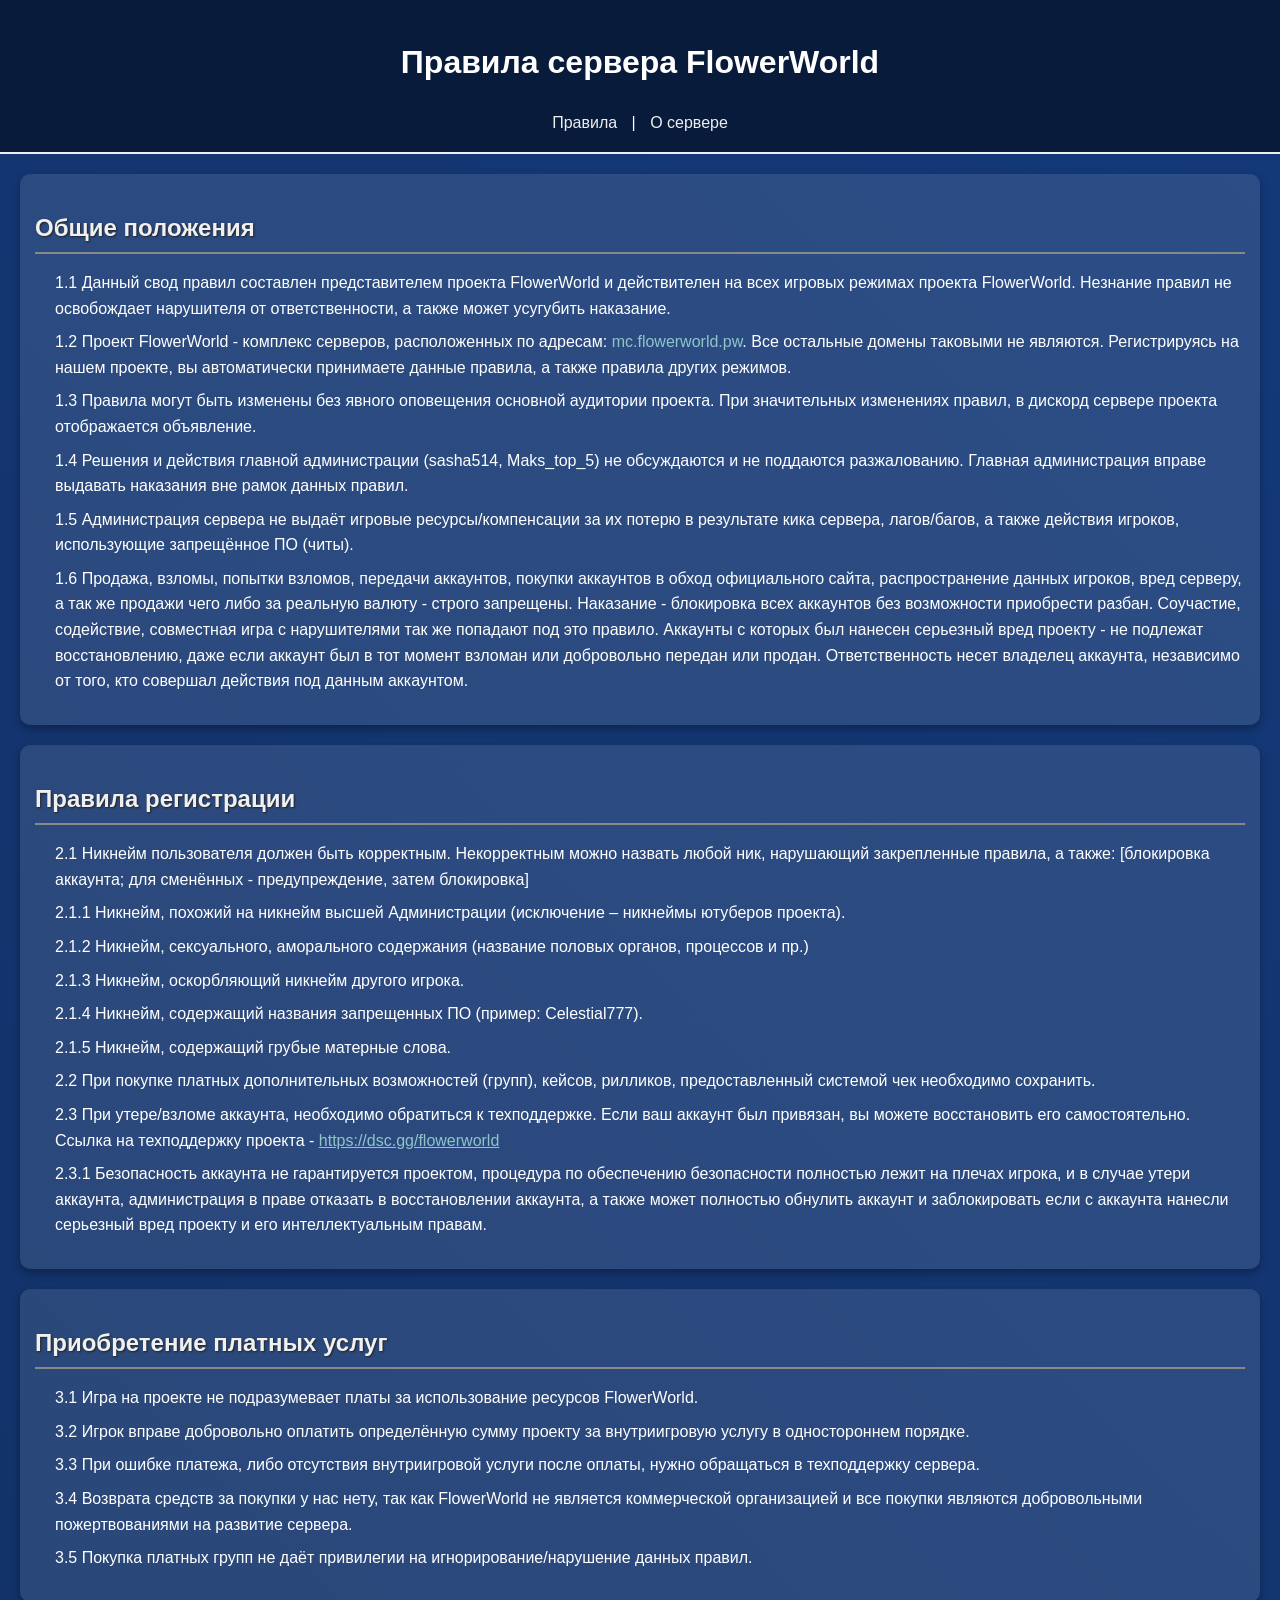
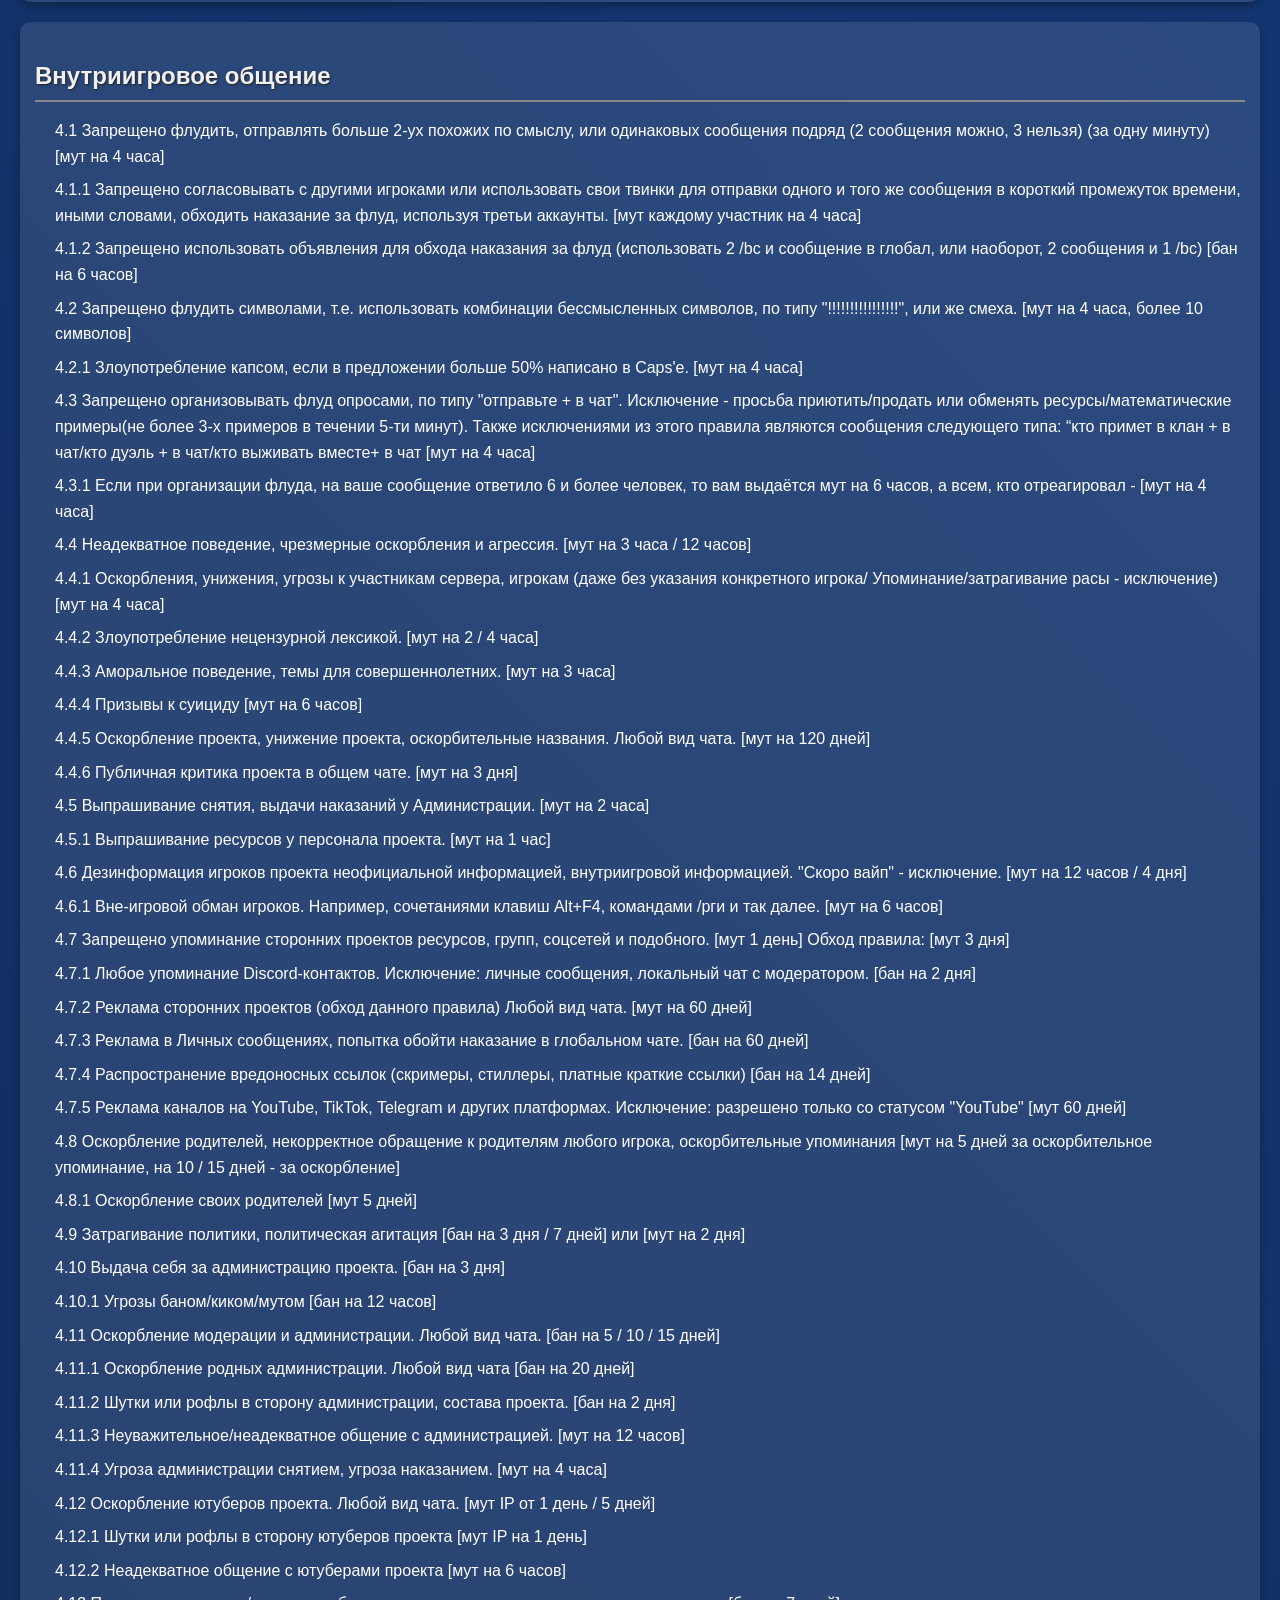
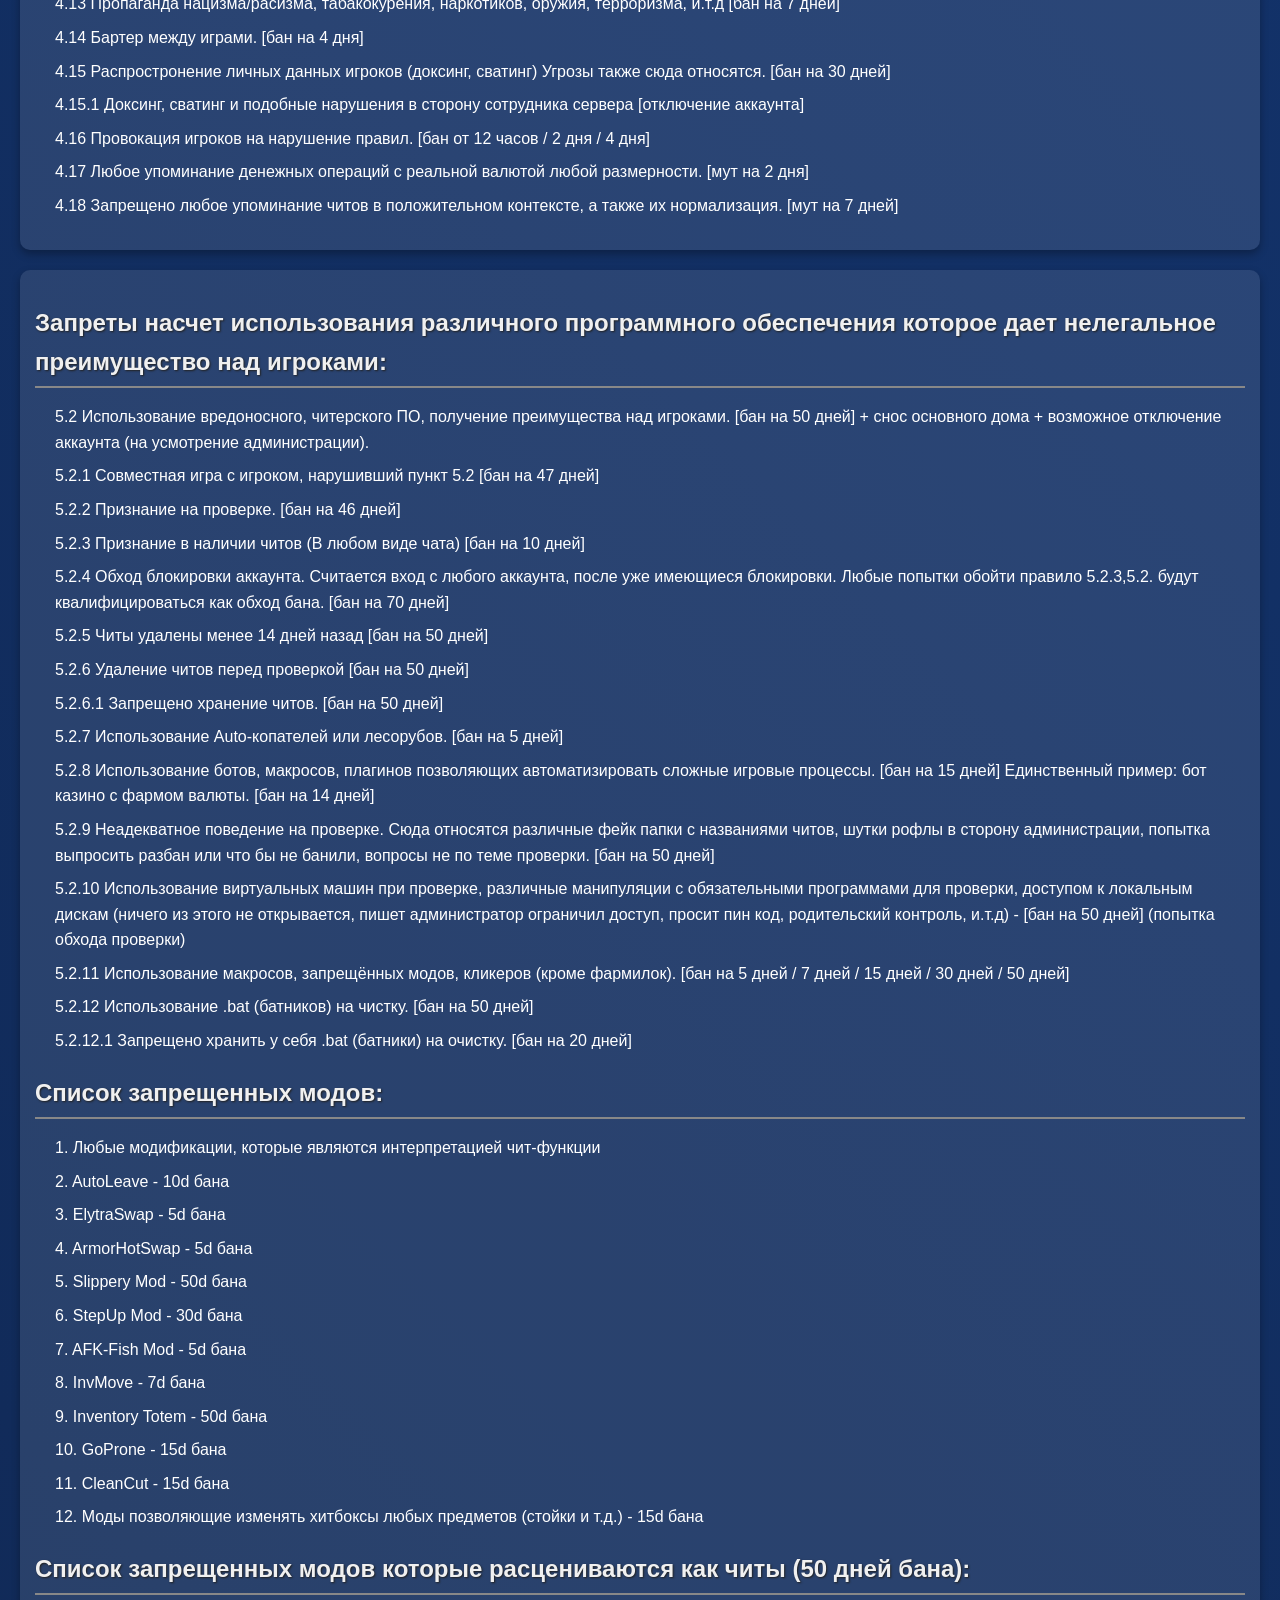
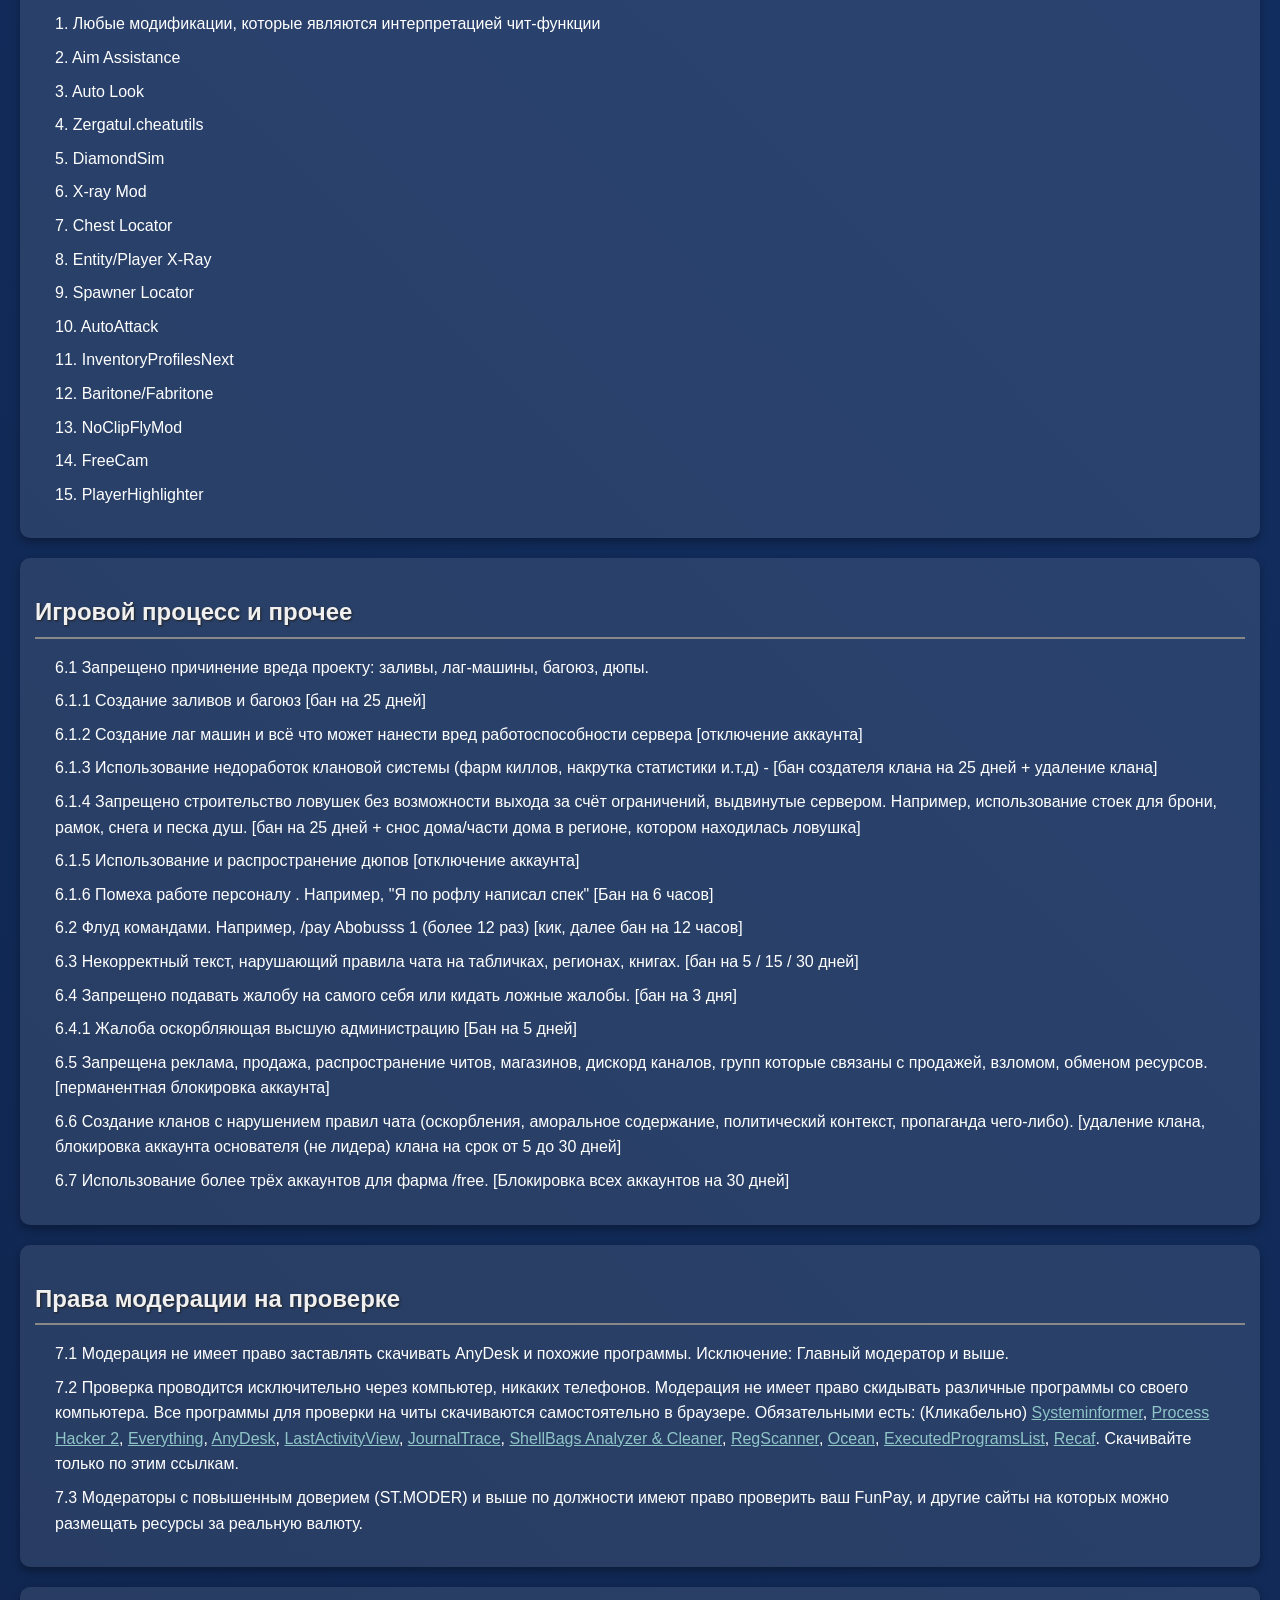
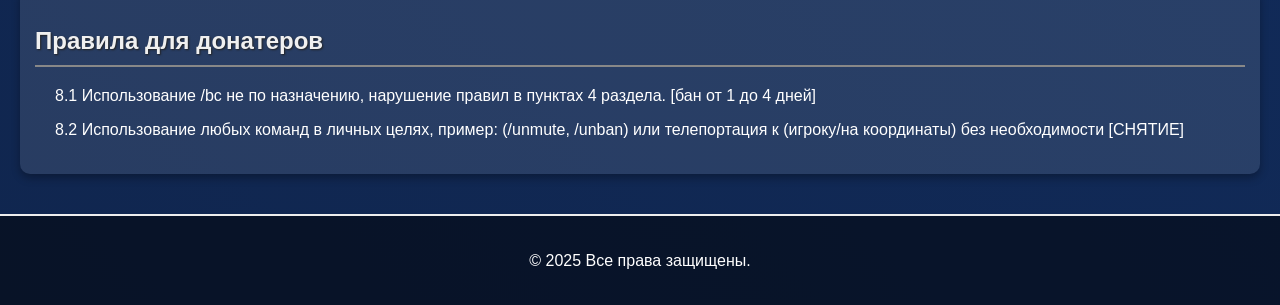
==== index.html @ 63f64631 "Version3.0" ====
<!DOCTYPE html>
<html lang="ru">
<head>
    <meta charset="UTF-8">
    <meta name="viewport" content="width=device-width, initial-scale=1.0">
    <title>Правила сервера Minecraft</title>
    <link rel="stylesheet" href="style.css">
    <link rel="icon" href="test.ico" type="image/x-icon">
</head>
<body>
    <header>
        <h1>Правила сервера FlowerWorld</h1>
        <nav>
            <a href="index.html" style="text-decoration: none;">Правила</a> |
            <a href="about.html" style="text-decoration: none;">О сервере</a>
        </nav>
    </header>
    <main>
        <p id="copy_message">Текст скопирован</p>
        <section id="first">
            <h2>Общие положения</h2>
            <ol class="remove_list">
                <li>1.1 Данный свод правил составлен представителем проекта FlowerWorld и действителен на всех игровых режимах проекта FlowerWorld. Незнание правил не освобождает нарушителя от ответственности, а также может усугубить наказание.</ul>
                <li>1.2 Проект FlowerWorld - комплекс серверов, расположенных по адресам: <a onclick="Copy()" value="mc.flowerworld.pw" id="copy_url" style="cursor: pointer;">mc.flowerworld.pw</a>. Все остальные домены таковыми не являются. Регистрируясь на нашем проекте, вы автоматически принимаете данные правила, а также правила других режимов.</ul>
                <li>1.3 Правила могут быть изменены без явного оповещения основной аудитории проекта. При значительных изменениях правил, в дискорд сервере проекта отображается объявление.</ul>
                <li>1.4 Решения и действия главной администрации (sasha514, Maks_top_5) не обсуждаются и не поддаются разжалованию. Главная администрация вправе выдавать наказания вне рамок данных правил.</ul>
                <li>1.5 Администрация сервера не выдаёт игровые ресурсы/компенсации за их потерю в результате кика сервера, лагов/багов, а также действия игроков, использующие запрещённое ПО (читы).</ul>
                <li>1.6 Продажа, взломы, попытки взломов, передачи аккаунтов, покупки аккаунтов в обход официального сайта, распространение данных игроков, вред серверу, а так же продажи чего либо за реальную валюту - строго запрещены. Наказание - блокировка всех аккаунтов без возможности приобрести разбан. Соучастие, содействие, совместная игра с нарушителями так же попадают под это правило. Аккаунты с которых был нанесен серьезный вред проекту - не подлежат восстановлению, даже если аккаунт был в тот момент взломан или добровольно передан или продан. Ответственность несет владелец аккаунта, независимо от того, кто совершал действия под данным аккаунтом.</ul>
            </ol>
        </section>
        <section id="registration">
            <h2>Правила регистрации</h2>
            <!-- Здесь будут правила регистрации -->
            <ol class="remove_list">
                <li>2.1 Никнейм пользователя должен быть корректным. Некорректным можно назвать любой ник, нарушающий закрепленные правила, а также: [блокировка аккаунта; для сменённых - предупреждение, затем блокировка]</li>
                <li>2.1.1 Никнейм, похожий на никнейм высшей Администрации (исключение – никнеймы ютуберов проекта).</li>
                <li>2.1.2 Никнейм, сексуального, аморального содержания (название половых органов, процессов и пр.)</li>
                <li>2.1.3 Никнейм, оскорбляющий никнейм другого игрока.</li>
                <li>2.1.4 Никнейм, содержащий названия запрещенных ПО (пример: Celestial777).</li>
                <li>2.1.5 Никнейм, содержащий грубые матерные слова.</li>
                <li>2.2 При покупке платных дополнительных возможностей (групп), кейсов, рилликов, предоставленный системой чек необходимо сохранить.</li>
                <li>2.3 При утере/взломе аккаунта, необходимо обратиться к техподдержке. Если ваш аккаунт был привязан, вы можете восстановить его самостоятельно. Ссылка на техподдержку проекта - <a href="https://dsc.gg/flowerworld" style="color: rgb(143, 197, 199);">https://dsc.gg/flowerworld</a></li>
                <li>2.3.1 Безопасность аккаунта не гарантируется проектом, процедура по обеспечению безопасности полностью лежит на плечах игрока, и в случае утери аккаунта, администрация в праве отказать в восстановлении аккаунта, а также может полностью обнулить аккаунт и заблокировать если с аккаунта нанесли серьезный вред проекту и его интеллектуальным правам.</li>
            </ol>
        </section>
        <section id="payments">
            <h2>Приобретение платных услуг</h2>
            <ol class="remove_list">
                <li>3.1 Игра на проекте не подразумевает платы за использование ресурсов FlowerWorld.</li>
                <li>3.2 Игрок вправе добровольно оплатить определённую сумму проекту за внутриигровую услугу в одностороннем порядке.</li>
                <li>3.3 При ошибке платежа, либо отсутствия внутриигровой услуги после оплаты, нужно обращаться в техподдержку сервера.</li>
                <li>3.4 Возврата средств за покупки у нас нету, так как FlowerWorld не является коммерческой организацией и все покупки являются добровольными пожертвованиями на развитие сервера.</li>
                <li>3.5 Покупка платных групп не даёт привилегии на игнорирование/нарушение данных правил.</li>
            </ol>
        </section>
        <section id="communication">
            <h2>Внутриигровое общение</h2>
            <!-- Здесь будут правила общения -->
            <ol class="remove_list">
                <li>4.1 Запрещено флудить, отправлять больше 2-ух похожих по смыслу, или одинаковых сообщения подряд (2 сообщения можно, 3 нельзя) (за одну минуту) [мут на 4 часа]</li>
                <li>4.1.1 Запрещено согласовывать с другими игроками или использовать свои твинки для отправки одного и того же сообщения в короткий промежуток времени, иными словами, обходить наказание за флуд, используя третьи аккаунты. [мут каждому участник на 4 часа]</li>
                <li>4.1.2 Запрещено использовать объявления для обхода наказания за флуд (использовать 2 /bc и сообщение в глобал, или наоборот, 2 сообщения и 1 /bc) [бан на 6 часов]</li>
                <li>4.2 Запрещено флудить символами, т.е. использовать комбинации бессмысленных символов, по типу "!!!!!!!!!!!!!!!!", или же смеха. [мут на 4 часа, более 10 символов]</li>
                <li>4.2.1 Злоупотребление капсом, если в предложении больше 50% написано в Caps'е. [мут на 4 часа]</li>
                <li>4.3 Запрещено организовывать флуд опросами, по типу "отправьте + в чат". Исключение - просьба приютить/продать или обменять ресурсы/математические примеры(не более 3-х примеров в течении 5-ти минут). Также исключениями из этого правила являются сообщения следующего типа: “кто примет в клан + в чат/кто дуэль + в чат/кто выживать вместе+ в чат [мут на 4 часа]</li>
                <li>4.3.1 Если при организации флуда, на ваше сообщение ответило 6 и более человек, то вам выдаётся мут на 6 часов, а всем, кто отреагировал - [мут на 4 часа]</li>
                <li>4.4 Неадекватное поведение, чрезмерные оскорбления и агрессия. [мут на 3 часа / 12 часов]</li>
                <li>4.4.1 Оскорбления, унижения, угрозы к участникам сервера, игрокам (даже без указания конкретного игрока/ Упоминание/затрагивание расы - исключение) [мут на 4 часа]</li>
                <li>4.4.2 Злоупотребление нецензурной лексикой. [мут на 2 / 4 часа]</li>
                <li>4.4.3 Аморальное поведение, темы для совершеннолетних. [мут на 3 часа]</li>
                <li>4.4.4 Призывы к суициду [мут на 6 часов]</li>
                <li>4.4.5 Оскорбление проекта, унижение проекта, оскорбительные названия. Любой вид чата. [мут на 120 дней]</li>
                <li>4.4.6 Публичная критика проекта в общем чате. [мут на 3 дня]</li>
                <li>4.5 Выпрашивание снятия, выдачи наказаний у Администрации. [мут на 2 часа]</li>
                <li>4.5.1 Выпрашивание ресурсов у персонала проекта. [мут на 1 час]</li>
                <li>4.6 Дезинформация игроков проекта неофициальной информацией, внутриигровой информацией. "Скоро вайп" - исключение. [мут на 12 часов / 4 дня]</li>
                <li>4.6.1 Вне-игровой обман игроков. Например, сочетаниями клавиш Alt+F4, командами /рги и так далее. [мут на 6 часов]</li>
                <li>4.7 Запрещено упоминание сторонних проектов ресурсов, групп, соцсетей и подобного. [мут 1 день] Обход правила: [мут 3 дня]</li>
                <li>4.7.1 Любое упоминание Discord-контактов. Исключение: личные сообщения, локальный чат с модератором. [бан на 2 дня]</li>
                <li>4.7.2 Реклама сторонних проектов (обход данного правила) Любой вид чата. [мут на 60 дней]</li>
                <li>4.7.3 Реклама в Личных сообщениях, попытка обойти наказание в глобальном чате. [бан на 60 дней]</li>
                <li>4.7.4 Распространение вредоносных ссылок (скримеры, стиллеры, платные краткие ссылки) [бан на 14 дней]</li>
                <li>4.7.5 Реклама каналов на YouTube, TikTok, Telegram и других платформах. Исключение: разрешено только со статусом "YouTube" [мут 60 дней]</li>
                <li>4.8 Оскорбление родителей, некорректное обращение к родителям любого игрока, оскорбительные упоминания [мут на 5 дней за оскорбительное упоминание, на 10 / 15 дней - за оскорбление]</li>
                <li>4.8.1 Оскорбление своих родителей [мут 5 дней]</li>
                <li>4.9 Затрагивание политики, политическая агитация [бан на 3 дня / 7 дней] или [мут на 2 дня]</li>
                <li>4.10 Выдача себя за администрацию проекта. [бан на 3 дня]</li>
                <li>4.10.1 Угрозы баном/киком/мутом [бан на 12 часов]</li>
                <li>4.11 Оскорбление модерации и администрации. Любой вид чата. [бан на 5 / 10 / 15 дней]</li>
                <li>4.11.1 Оскорбление родных администрации. Любой вид чата [бан на 20 дней]</li>
                <li>4.11.2 Шутки или рофлы в сторону администрации, состава проекта. [бан на 2 дня]</li>
                <li>4.11.3 Неуважительное/неадекватное общение с администрацией. [мут на 12 часов]</li>
                <li>4.11.4 Угроза администрации снятием, угроза наказанием. [мут на 4 часа]</li>
                <li>4.12 Оскорбление ютуберов проекта. Любой вид чата. [мут IP от 1 день / 5 дней]</li>
                <li>4.12.1 Шутки или рофлы в сторону ютуберов проекта [мут IP на 1 день]</li>
                <li>4.12.2 Неадекватное общение с ютуберами проекта [мут на 6 часов]</li>
                <li>4.13 Пропаганда нацизма/расизма, табакокурения, наркотиков, оружия, терроризма, и.т.д [бан на 7 дней]</li>
                <li>4.14 Бартер между играми. [бан на 4 дня]</li>
                <li>4.15 Распростронение личных данных игроков (доксинг, сватинг) Угрозы также сюда относятся. [бан на 30 дней]</li>
                <li>4.15.1 Доксинг, сватинг и подобные нарушения в сторону сотрудника сервера [отключение аккаунта]</li>
                <li>4.16 Провокация игроков на нарушение правил. [бан от 12 часов / 2 дня / 4 дня]</li>
                <li>4.17 Любое упоминание денежных операций с реальной валютой любой размерности. [мут на 2 дня]</li>
                <li>4.18 Запрещено любое упоминание читов в положительном контексте, а также их нормализация. [мут на 7 дней]</li>
                <li></li>
            </ol>
        </section>
        <section id="software">
            <h2>Запреты насчет использования различного программного обеспечения которое дает нелегальное преимущество над игроками:</h2>
            <ol class="remove_list">
                <li>5.2 Использование вредоносного, читерского ПО, получение преимущества над игроками. [бан на 50 дней] + снос основного дома + возможное отключение аккаунта (на усмотрение администрации).</li>
                <li>5.2.1 Совместная игра с игроком, нарушивший пункт 5.2 [бан на 47 дней]</li>
                <li>5.2.2 Признание на проверке. [бан на 46 дней]</li>
                <li>5.2.3 Признание в наличии читов (В любом виде чата) [бан на 10 дней]</li>
                <li>5.2.4 Обход блокировки аккаунта. Считается вход с любого аккаунта, после уже имеющиеся блокировки. Любые попытки обойти правило 5.2.3,5.2. будут квалифицироваться как обход бана. [бан на 70 дней]</li>
                <li>5.2.5 Читы удалены менее 14 дней назад [бан на 50 дней]</li>
                <li>5.2.6 Удаление читов перед проверкой [бан на 50 дней]</li>
                <li>5.2.6.1 Запрещено хранение читов. [бан на 50 дней]</li>
                <li>5.2.7 Использование Auto-копателей или лесорубов. [бан на 5 дней]</li>
                <li>5.2.8 Использование ботов, макросов, плагинов позволяющих автоматизировать сложные игровые процессы. [бан на 15 дней] Единственный пример: бот казино с фармом валюты. [бан на 14 дней]</li>
                <li>5.2.9 Неадекватное поведение на проверке. Сюда относятся различные фейк папки с названиями читов, шутки рофлы в сторону администрации, попытка выпросить разбан или что бы не банили, вопросы не по теме проверки. [бан на 50 дней]</li>
                <li>5.2.10 Использование виртуальных машин при проверке, различные манипуляции с обязательными программами для проверки, доступом к локальным дискам (ничего из этого не открывается, пишет администратор ограничил доступ, просит пин код, родительский контроль, и.т.д) - [бан на 50 дней] (попытка обхода проверки)</li>
                <li>5.2.11 Использование макросов, запрещённых модов, кликеров (кроме фармилок). [бан на 5 дней / 7 дней / 15 дней / 30 дней / 50 дней]</li>
                <li>5.2.12 Использование .bat (батников) на чистку. [бан на 50 дней]</li>
                <li>5.2.12.1 Запрещено хранить у себя .bat (батники) на очистку. [бан на 20 дней]</li>
            </ol>
            <h2>Список запрещенных модов:</h2>
            <ol class="remove_list">
                <li>1. Любые модификации, которые являются интерпретацией чит-функции</li>
                <li>2. AutoLeave - 10d бана</li>
                <li>3. ElytraSwap - 5d бана</li>
                <li>4. ArmorHotSwap - 5d бана</li>
                <li>5. Slippery Mod - 50d бана</li>
                <li>6. StepUp Mod - 30d бана</li>
                <li>7. AFK-Fish Mod - 5d бана</li>
                <li>8. InvMove - 7d бана</li>
                <li>9. Inventory Totem - 50d бана</li>
                <li>10. GoProne - 15d бана</li>
                <li>11. CleanCut - 15d бана</li>
                <li>12. Моды позволяющие изменять хитбоксы любых предметов (стойки и т.д.) - 15d бана </li>
            </ol>
            <h2>Список запрещенных модов которые расцениваются как читы (50 дней бана):</h2>
            <ol class="remove_list">
                <li>1. Любые модификации, которые являются интерпретацией чит-функции</li>
                <li>2. Aim Assistance</li>
                <li>3. Auto Look</li>
                <li>4. Zergatul.cheatutils</li>
                <li>5. DiamondSim</li>
                <li>6. X-ray Mod</li>
                <li>7. Chest Locator</li>
                <li>8. Entity/Player X-Ray</li>
                <li>9. Spawner Locator</li>
                <li>10. AutoAttack</li>
                <li>11. InventoryProfilesNext</li>
                <li>12. Baritone/Fabritone</li>
                <li>13. NoClipFlyMod</li>
                <li>14. FreeCam</li>
                <li>15. PlayerHighlighter</li>
            </ol>
        </section>
        <section id="gameplay">
            <h2>Игровой процесс и прочее</h2>
            <ol class="remove_list">
                <li>6.1 Запрещено причинение вреда проекту: заливы, лаг-машины, багоюз, дюпы.</li>
                <li>6.1.1 Создание заливов и багоюз [бан на 25 дней]</li>
                <li>6.1.2 Создание лаг машин и всё что может нанести вред работоспособности сервера [отключение аккаунта]</li>
                <li>6.1.3 Использование недоработок клановой системы (фарм киллов, накрутка статистики и.т.д) - [бан создателя клана на 25 дней + удаление клана]</li>
                <li>6.1.4 Запрещено строительство ловушек без возможности выхода за счёт ограничений, выдвинутые сервером. Например, использование стоек для брони, рамок, снега и песка душ. [бан на 25 дней + снос дома/части дома в регионе, котором находилась ловушка]</li>
                <li>6.1.5 Использование и распространение дюпов [отключение аккаунта]</li>
                <li>6.1.6 Помеха работе персоналу . Например, "Я по рофлу написал спек" [Бан на 6 часов]</li>
                <li>6.2 Флуд командами. Например, /pay Abobusss 1 (более 12 раз) [кик, далее бан на 12 часов]</li>
                <li>6.3 Некорректный текст, нарушающий правила чата на табличках, регионах, книгах. [бан на 5 / 15 / 30 дней]</li>
                <li>6.4 Запрещено подавать жалобу на самого себя или кидать ложные жалобы. [бан на 3 дня]</li>
                <li>6.4.1 Жалоба оскорбляющая высшую администрацию [Бан на 5 дней]</li>
                <li>6.5 Запрещена реклама, продажа, распространение читов, магазинов, дискорд каналов, групп которые связаны с продажей, взломом, обменом ресурсов. [перманентная блокировка аккаунта]</li>
                <li>6.6 Создание кланов с нарушением правил чата (оскорбления, аморальное содержание, политический контекст, пропаганда чего-либо). [удаление клана, блокировка аккаунта основателя (не лидера) клана на срок от 5 до 30 дней]</li>
                <li>6.7 Использование более трёх аккаунтов для фарма /free. [Блокировка всех аккаунтов на 30 дней]</li>

            </ol>
        </section>
           <section id="moderation">
            <h2>Права модерации на проверке</h2>
            <ol class="remove_list">
                <li>7.1 Модерация не имеет право заставлять скачивать AnyDesk и похожие программы. Исключение: Главный модератор и выше.</li>
                <li>7.2 Проверка проводится исключительно через компьютер, никаких телефонов. Модерация не имеет право скидывать различные программы со своего компьютера. Все программы для проверки на читы скачиваются самостоятельно в браузере. Обязательными есть: (Кликабельно) <a href="https://systeminformer.sourceforge.io/">Systeminformer</a>, <a href="https://systeminformer.sourceforge.io/downloads">Process Hacker 2</a>, <a href="https://www.voidtools.com/ru-ru/">Everything</a>, <a href="https://anydesk.com/ru">AnyDesk</a>, <a href="https://www.nirsoft.net/utils/computer_activity_view.html">LastActivityView</a>, <a href="https://github.com/ponei/JournalTrace/releases/tag/1.0">JournalTrace</a>, <a href="https://privazer.com/ru/download-shellbag-analyzer-shellbag-cleaner.php">ShellBags Analyzer & Cleaner</a>, <a href="https://www.nirsoft.net/utils/regscanner.html">RegScanner</a>, <a href="https://anticheat.ac/download/">Ocean</a>, <a href="https://www.nirsoft.net/utils/executed_programs_list.html">ExecutedProgramsList</a>, <a href="https://github.com/Col-E/Recaf/releases">Recaf</a>. Скачивайте только по этим ссылкам.</li>
                <li>7.3 Модераторы с повышенным доверием (ST.MODER) и выше по должности имеют право проверить ваш FunPay, и другие сайты на которых можно размещать ресурсы за реальную валюту.</li>
            </ol>
        </section>
        <section id="donators">
            <h2>Правила для донатеров</h2>
            <ol class="remove_list">
                <li>8.1 Использование /bc не по назначению, нарушение правил в пунктах 4 раздела. [бан от 1 до 4 дней]</li>
                <li>8.2 Использование любых команд в личных целях, пример: (/unmute, /unban) или телепортация к (игроку/на координаты) без необходимости [СНЯТИЕ]</li>
            </ol>
        </section>
    </main>
    <footer>
        <p>© 2025 Все права защищены.</p>
    </footer>
    <script src="script.js"></script>
    <script src="script.js"></script>
</body>
</html>
---- style.css ----
* {
    /* overflow: visible; */
    user-select: none;
}

body {
    font-family: 'Arial', sans-serif;
    margin: 0;
    padding: 0;
    color: #fff;
    line-height: 1.6;
    /* Создаем градиентный фон */
    background: linear-gradient(45deg, #10264f, #143979);
    /* Добавляем анимированный эффект.  Ключевые кадры определяют изменение фона со временем */
    animation: gradient 15s ease infinite;
}

@keyframes gradient {
    0% {
        background-position: 0% 50%; /* Начальная позиция градиента */
    }
    50% {
        background-position: 100% 50%; /* Смещаем градиент */
    }
    100% {
        background-position: 0% 50%; /* Возвращаем градиент в исходное положение */
    }
}

#copy_message {
    background-color: rgb(0, 100, 27);
    display: none;
    position: fixed;
    top: 0;
    right: 41%;
    padding: 0.5% 5%;
    border-radius: 10px;
    z-index: 2;
    animation: opacity 3s ease infinite;
}

@keyframes opacity {
    0% { opacity: 1; } 
    30% { opacity: 1; }
    100% { opacity: 0; }
}

header {
    position: sticky;
    top: 0;
    background-color: #091b3b; /* Затемненный фон для выделения */
    color: #fff;
    padding: 1rem 0;
    text-align: center;
    border-bottom: 2px solid #eee; /* Светлый разделитель */
    z-index: 1;
    height: 12%;
 }

main {
    padding: 20px;
}

section {
    margin-bottom: 20px;
    background-color: rgba(255, 255, 255, 0.1); /* Полупрозрачный белый */
    padding: 15px;
    border-radius: 10px;
    box-shadow: 0 4px 8px rgba(0, 0, 0, 0.3);
    transition: transform 0.2s ease-in-out; /* Плавный эффект при наведении */
 }

section:hover {
    transform: translateY(-5px); /* Поднимаем секцию при наведении */
    box-shadow: 0 6px 12px rgba(0, 0, 0, 0.7); /* Усиливаем тень при наведении */
}

h2 {
    color: #f0f0f0; /* Более светлый цвет заголовков */
    border-bottom: 2px solid #888;
    padding-bottom: 5px;
    margin-bottom: 10px;
    text-shadow: 1px 1px 2px #222;
}

ol {
    padding-left: 20px;
}

li {
    margin-bottom: 8px;
}

a {
    color: rgb(143, 197, 199);
}
footer {
    text-align: center;
    padding: 1rem 0;
    background-color: rgba(0, 0, 0, 0.5);
    color: #fff;
    border-top: 2px solid #eee;
 }

nav a {
    color: #eee;
    text-decoration: none;
    margin: 0 10px;
    transition: color 0.3s ease;
}

nav a:hover {
    color: #bbb;
}





.remove_list {
    list-style-type: none
}
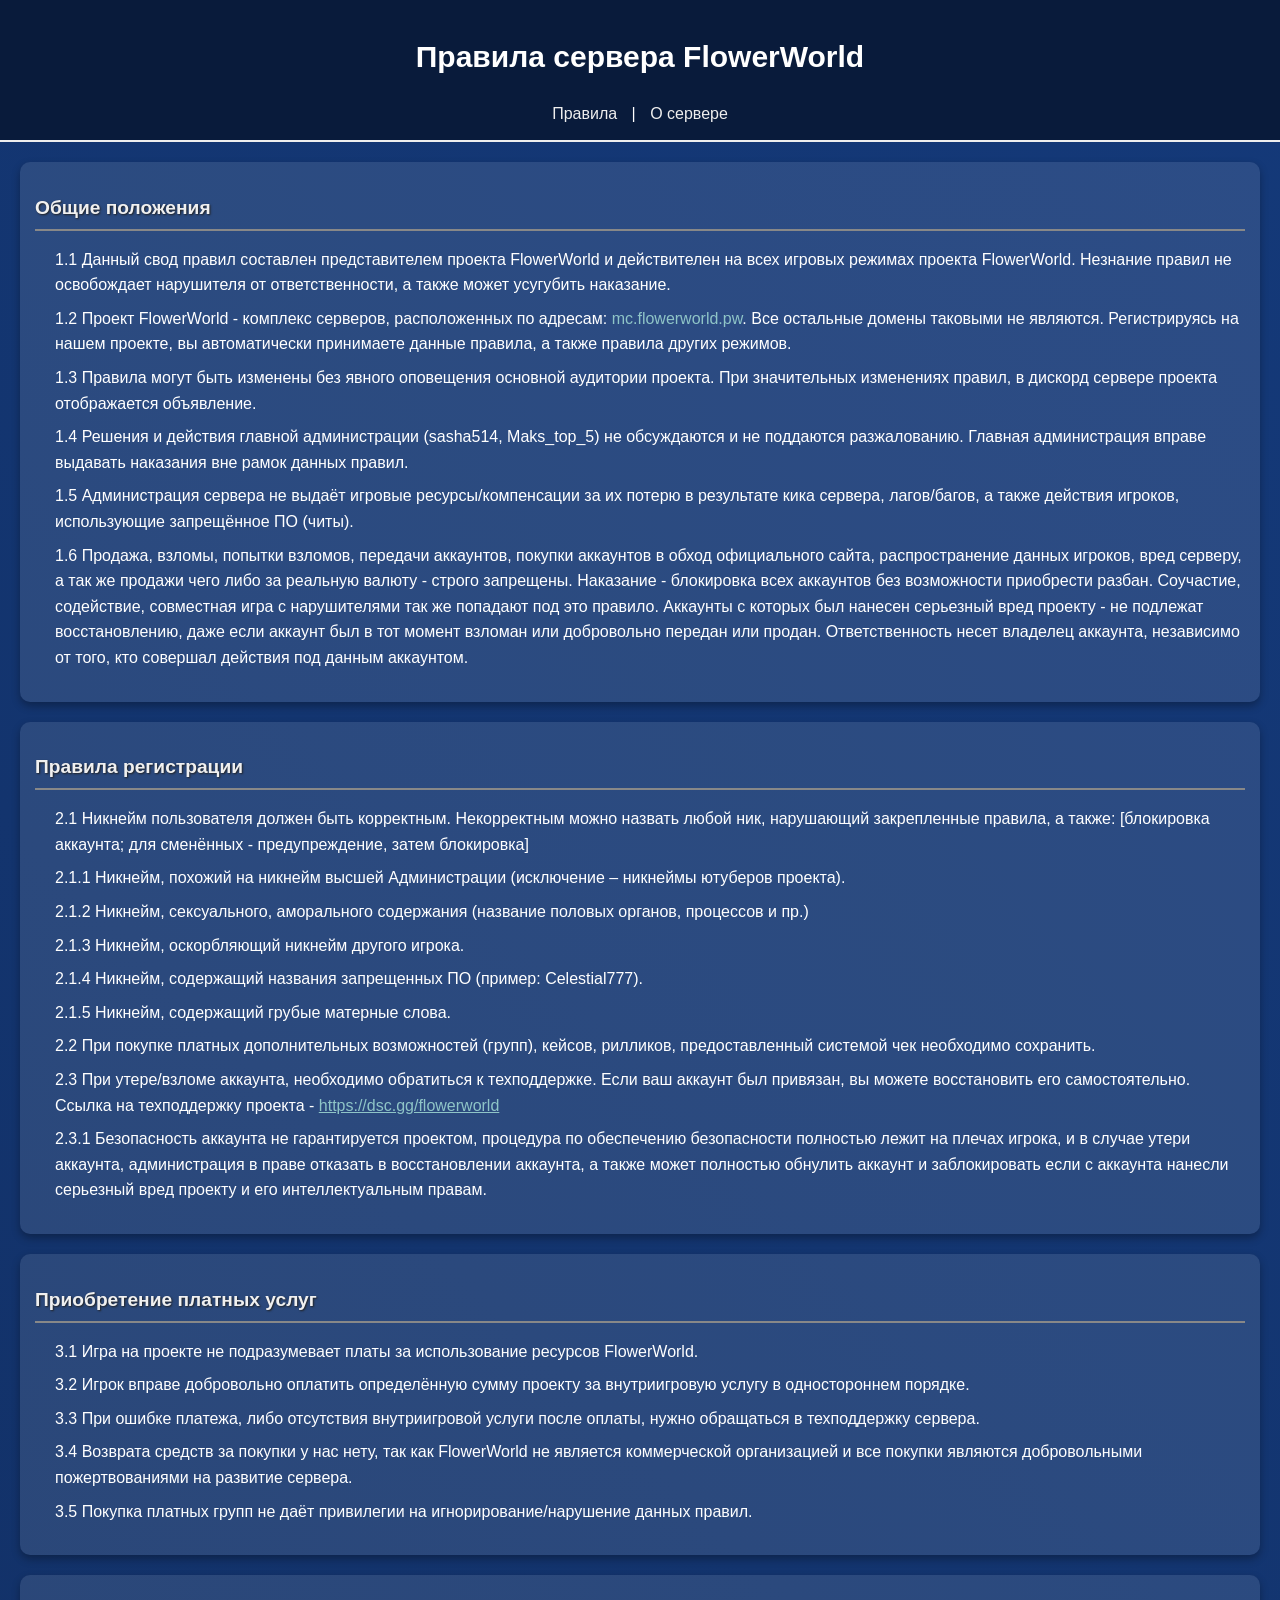
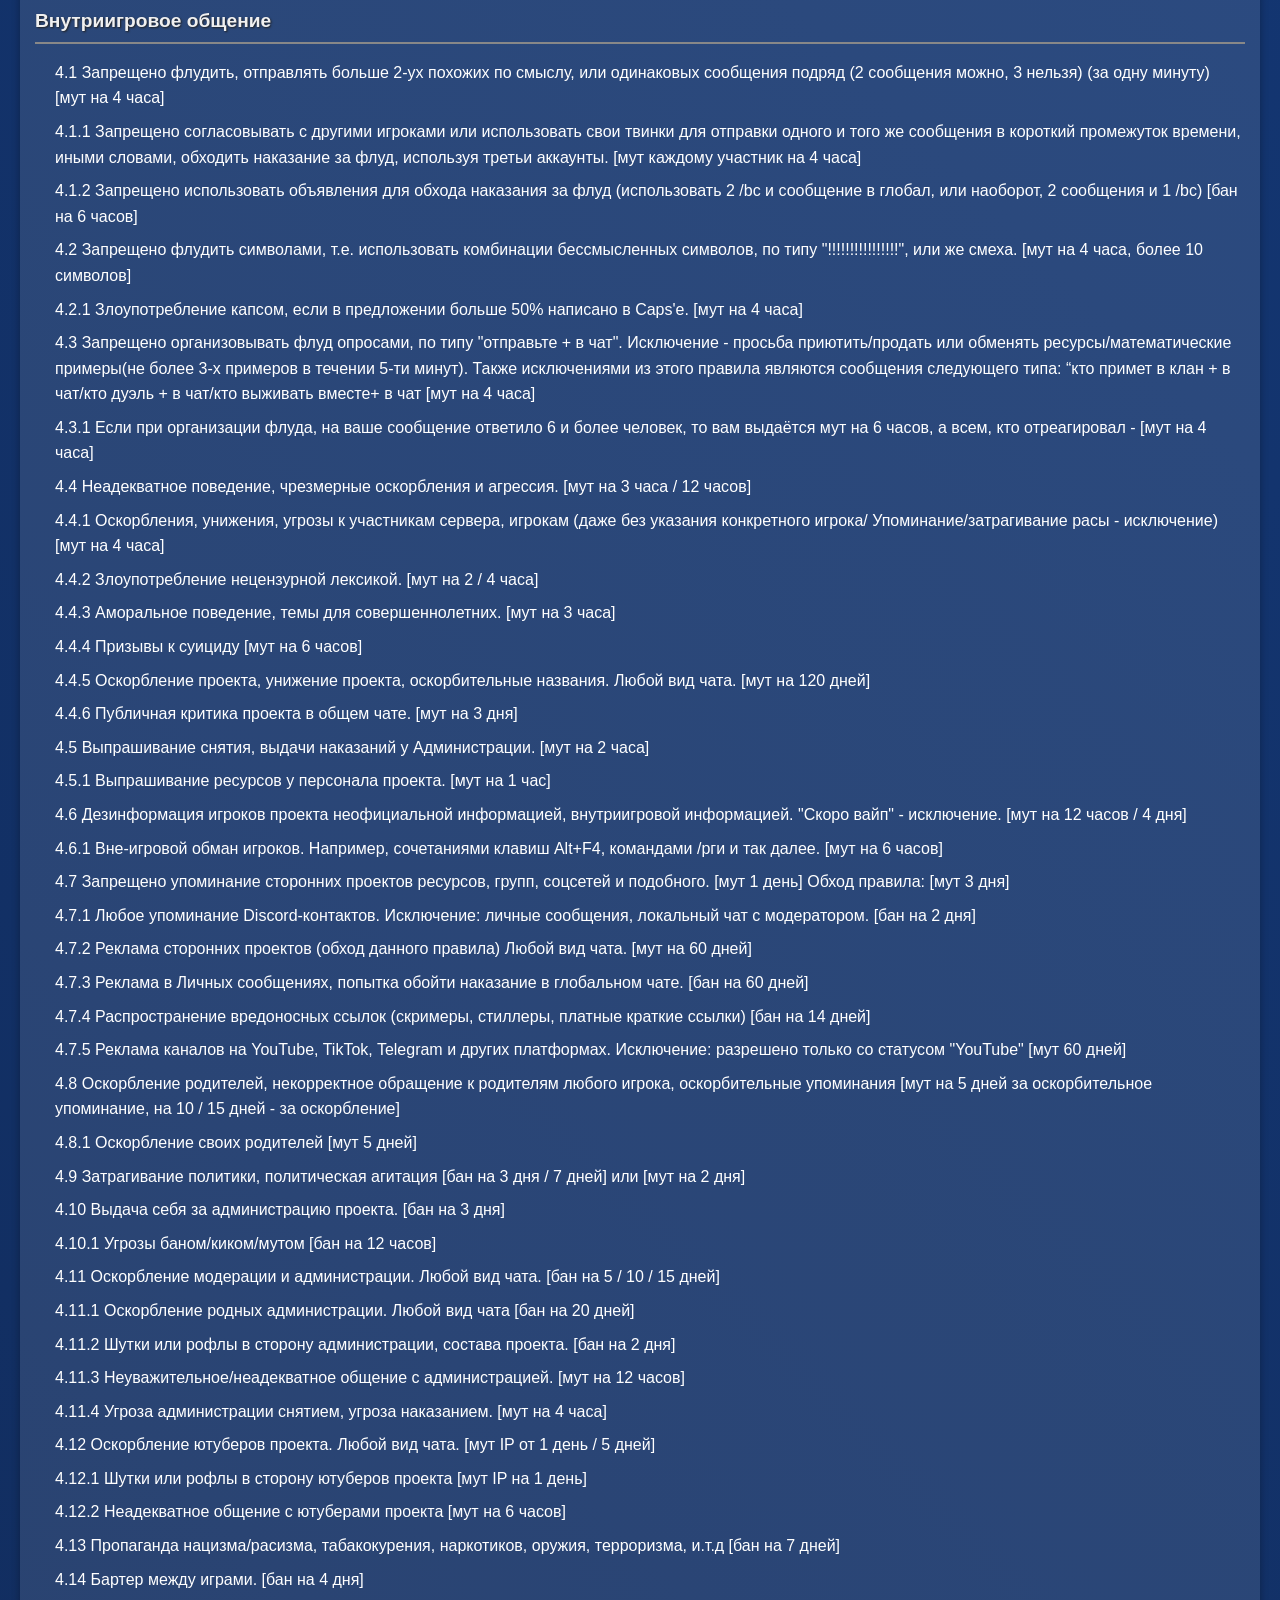
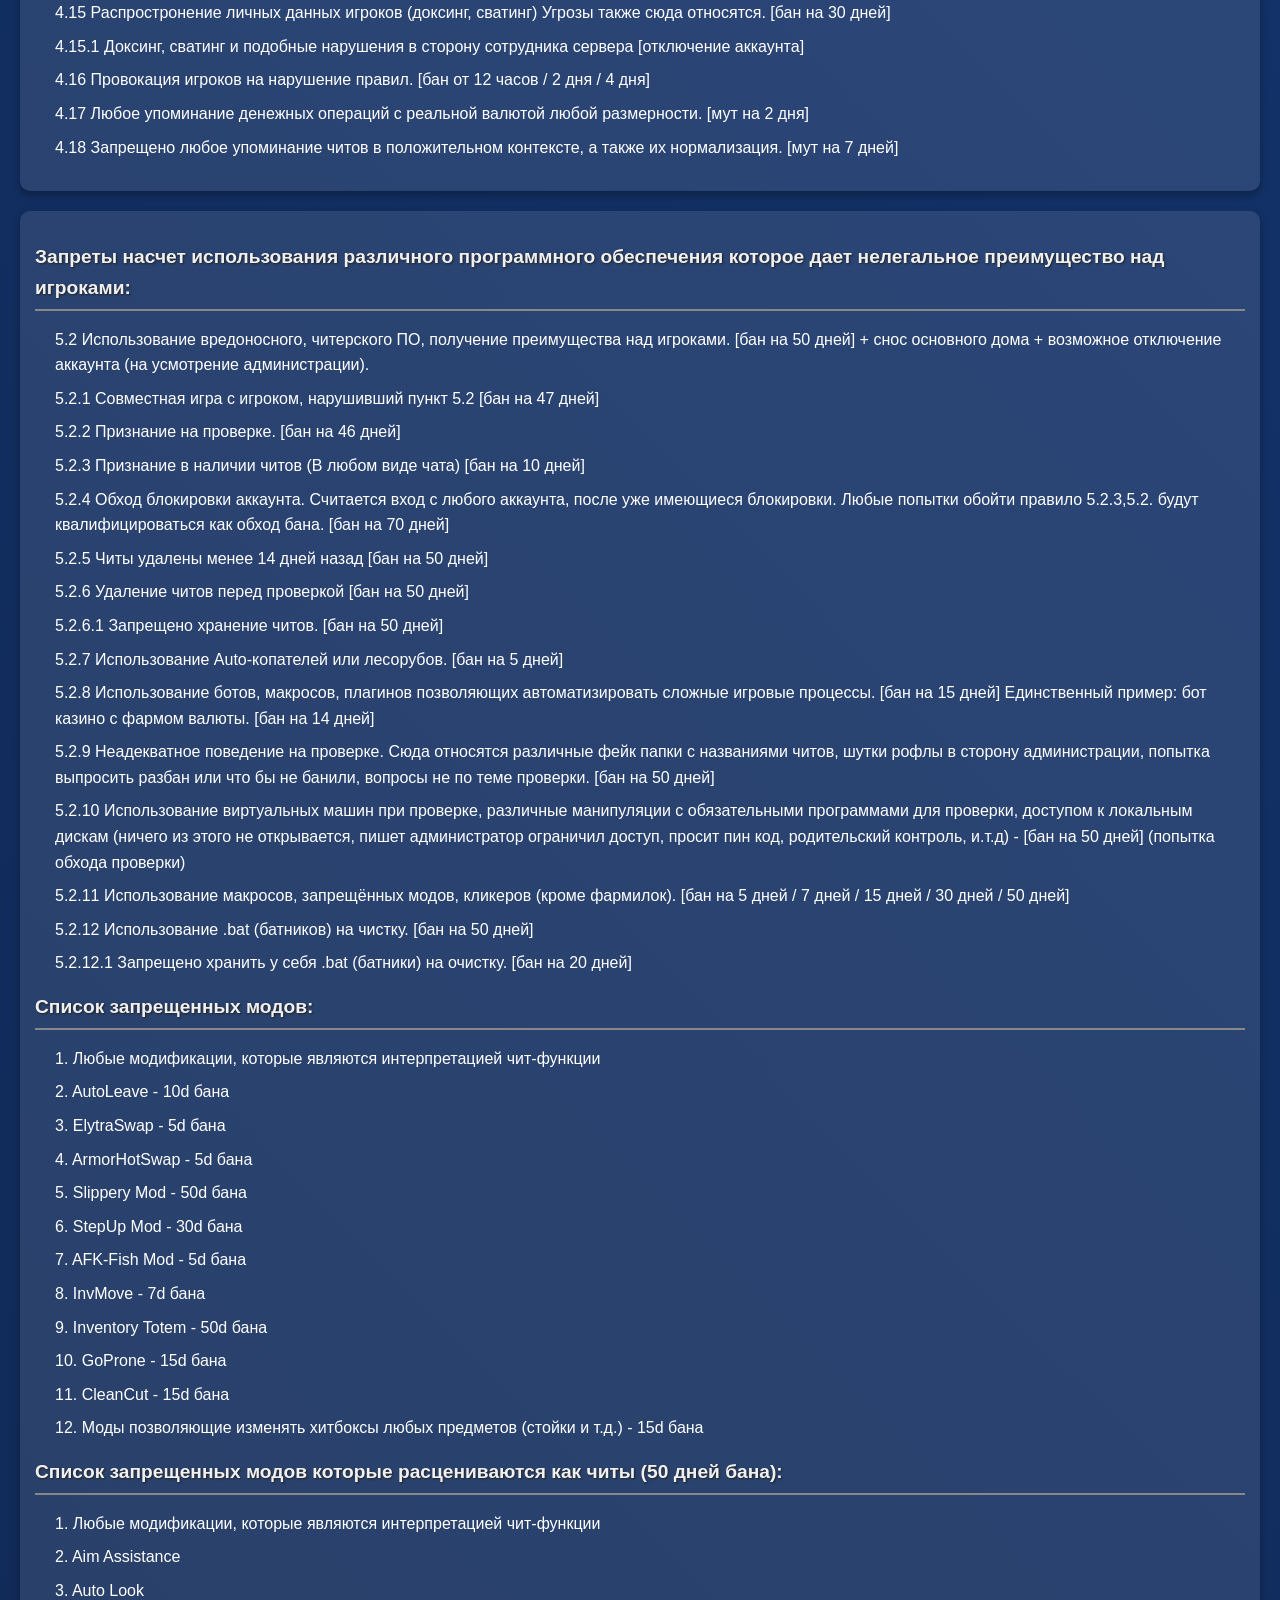
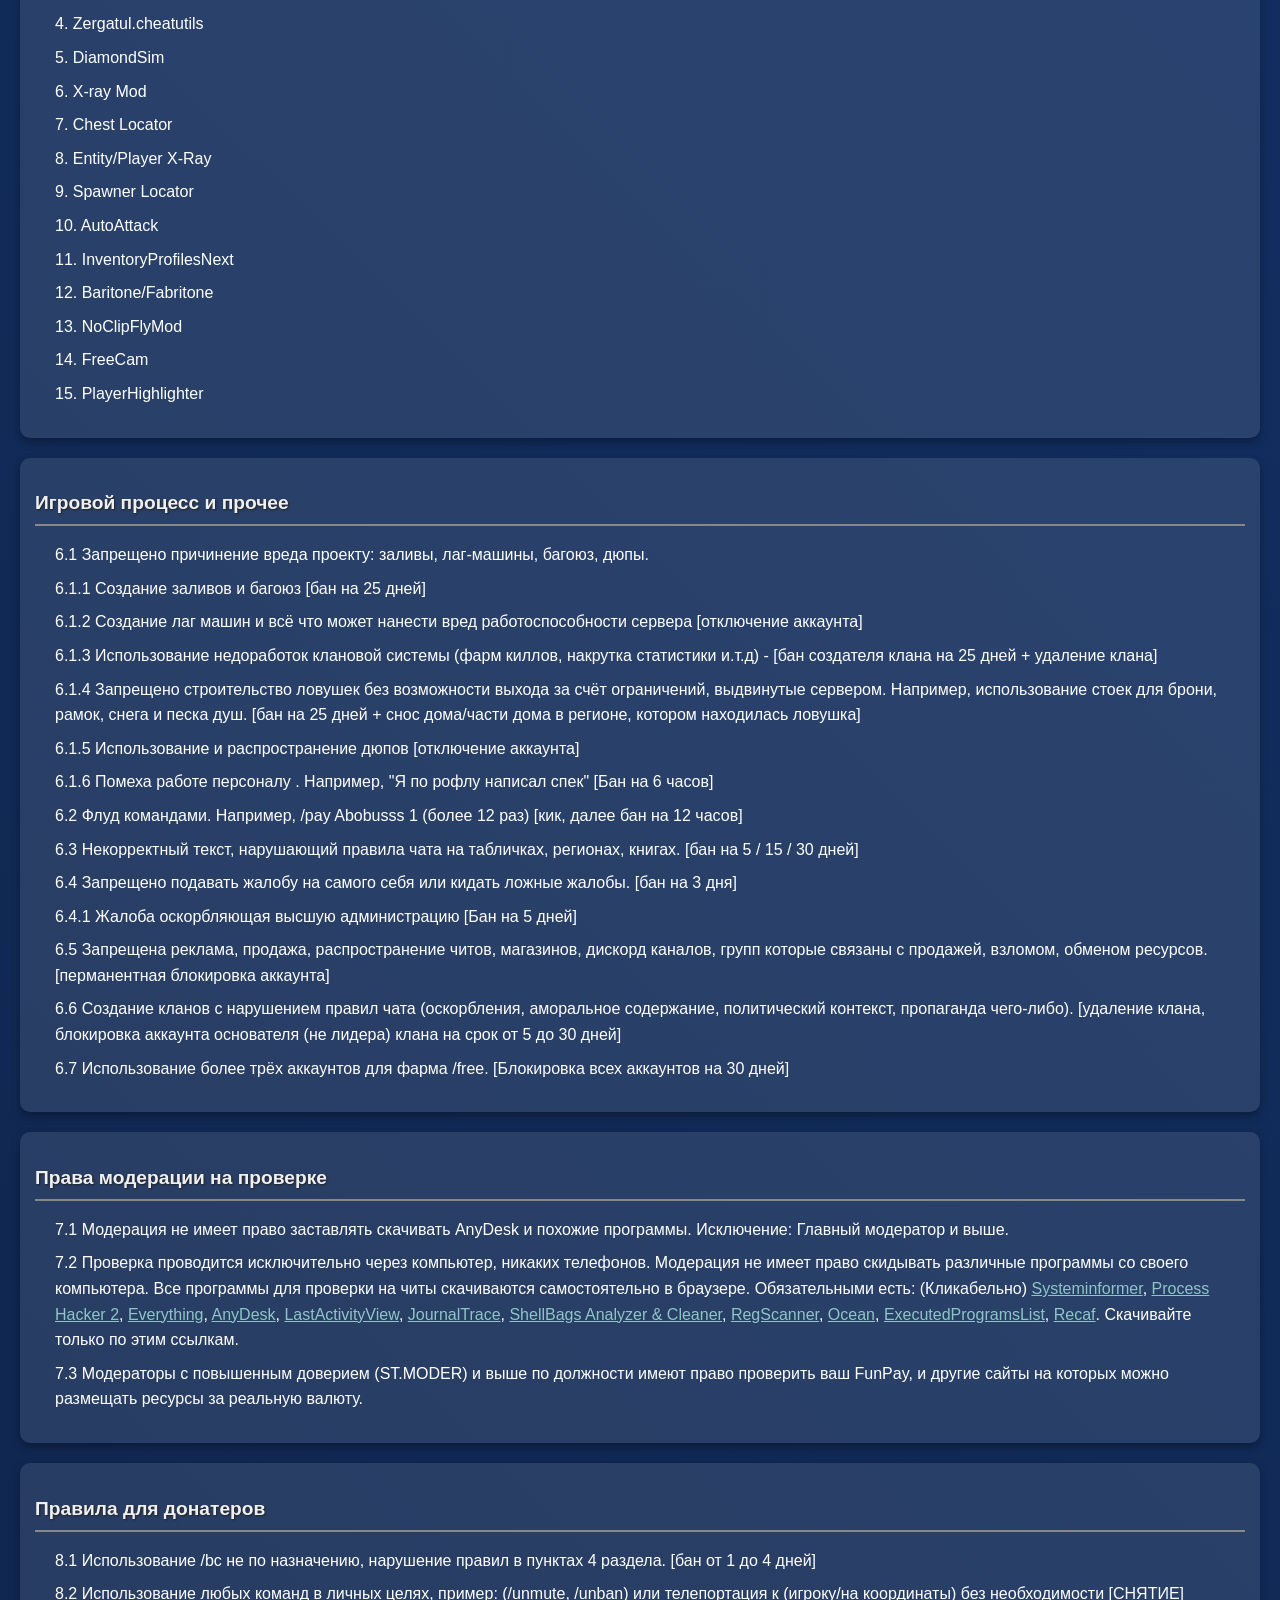
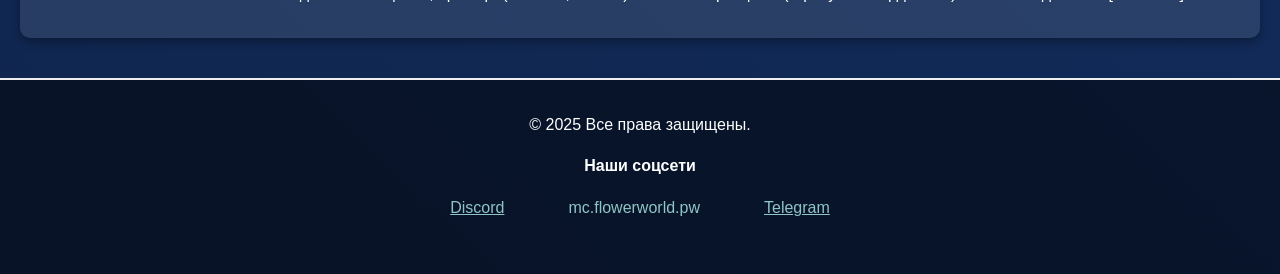
==== commit 6d076d1d: "Version4.0" ====
--- a/index.html
+++ b/index.html
@@ -16,7 +16,7 @@
         </nav>
     </header>
     <main>
-        <p id="copy_message">Текст скопирован</p>
+        <!-- <p id="copy_message">Текст скопирован</p> -->
         <section id="first">
             <h2>Общие положения</h2>
             <ol class="remove_list">
@@ -193,8 +193,16 @@
             </ol>
         </section>
     </main>
-    <footer>
-        <p>© 2025 Все права защищены.</p>
+    <footer class="footer">
+        <div>
+            <p>© 2025 Все права защищены.</p>
+            <h3>Наши соцсети</h5>
+        </div>
+        <div class="footer_links">
+            <a href="https://dsc.gg/flowerworld">Discord</a>
+            <a onclick="Copy()" value="mc.flowerworld.pw" id="copy_url" style="cursor: pointer;">mc.flowerworld.pw</a>
+            <a href="https://t.me/flowerworldpw">Telegram</a>
+        </div>
     </footer>
     <script src="script.js"></script>
     <script src="script.js"></script>
--- a/style.css
+++ b/style.css
@@ -1,6 +1,7 @@
 * {
     /* overflow: visible; */
     user-select: none;
+    font-size: medium;
 }
 
 body {
@@ -13,6 +14,9 @@
     background: linear-gradient(45deg, #10264f, #143979);
     /* Добавляем анимированный эффект.  Ключевые кадры определяют изменение фона со временем */
     animation: gradient 15s ease infinite;
+    display: flex;
+    flex-direction: column;
+    min-height: 100vh;
 }
 
 @keyframes gradient {
@@ -27,12 +31,11 @@
     }
 }
 
-#copy_message {
+.copy_message {
     background-color: rgb(0, 100, 27);
-    display: none;
     position: fixed;
     top: 0;
-    right: 41%;
+    right: 41vw;
     padding: 0.5% 5%;
     border-radius: 10px;
     z-index: 2;
@@ -54,11 +57,15 @@
     text-align: center;
     border-bottom: 2px solid #eee; /* Светлый разделитель */
     z-index: 1;
-    height: 12%;
- }
+    height: 12vh;
+    display: flex;
+    flex-direction: column;
+    justify-content: center;
+}
 
 main {
     padding: 20px;
+    min-height: 70vh;
 }
 
 section {
@@ -77,10 +84,15 @@
 
 h2 {
     color: #f0f0f0; /* Более светлый цвет заголовков */
+    font-size: larger;
     border-bottom: 2px solid #888;
     padding-bottom: 5px;
     margin-bottom: 10px;
     text-shadow: 1px 1px 2px #222;
+}
+
+h1 {
+    font-size: 30px;
 }
 
 ol {
@@ -100,7 +112,14 @@
     background-color: rgba(0, 0, 0, 0.5);
     color: #fff;
     border-top: 2px solid #eee;
- }
+    height: 18vh;
+}
+
+.footer_links {
+    display: flex;
+    justify-content: center;
+    gap: 5%;
+}
 
 nav a {
     color: #eee;
